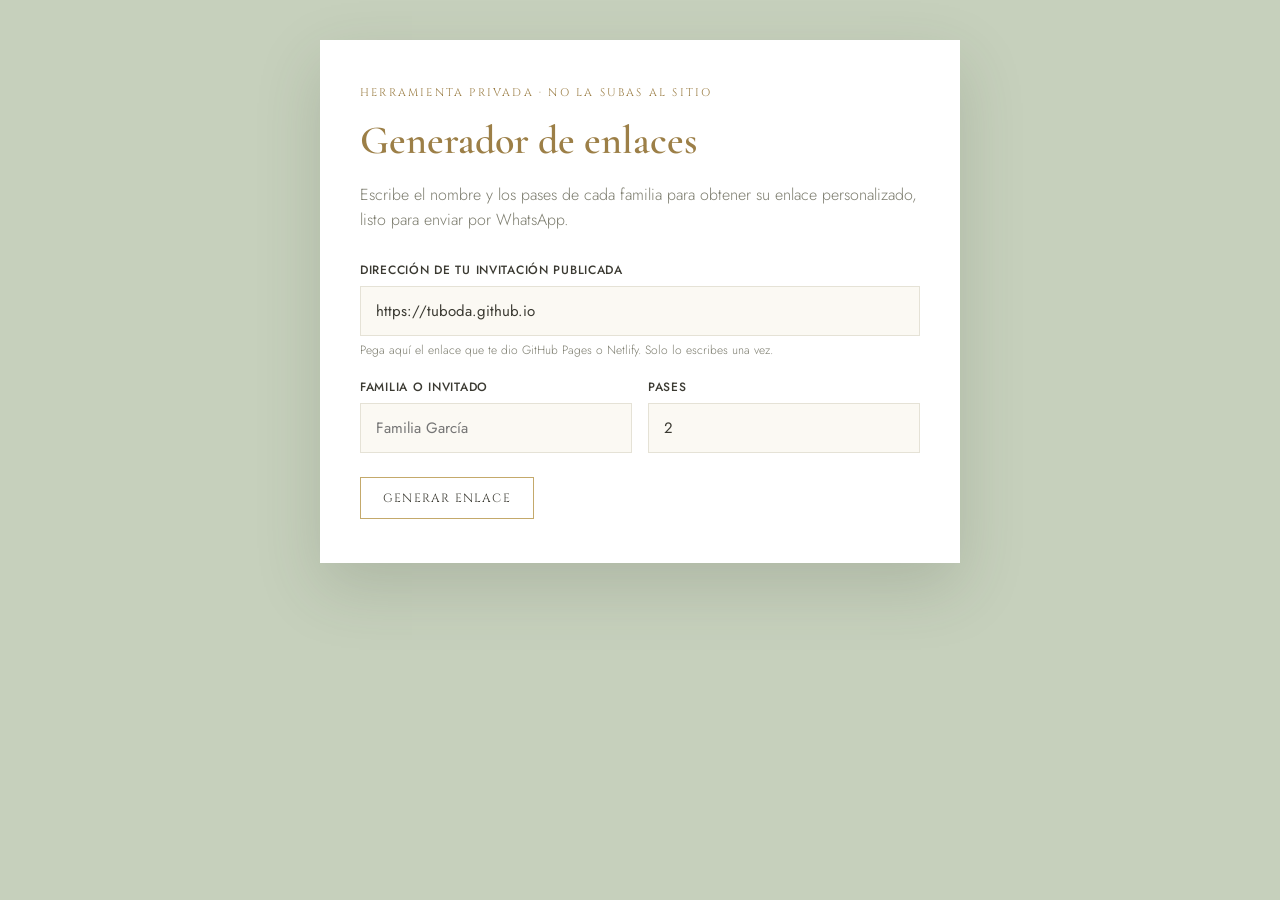
==== generador.html @ 6ca86269 "Add files via upload" ====
<!DOCTYPE html>
<html lang="es">
<head>
<meta charset="UTF-8">
<meta name="viewport" content="width=device-width, initial-scale=1.0">
<title>Generador de enlaces · Invitación</title>
<link rel="preconnect" href="https://fonts.googleapis.com">
<link rel="preconnect" href="https://fonts.gstatic.com" crossorigin>
<link href="https://fonts.googleapis.com/css2?family=Cormorant+Garamond:wght@500;600&family=Cinzel:wght@500&family=Jost:wght@300;400;500&display=swap" rel="stylesheet">
<link rel="stylesheet" href="generador.css">
</head>
<body>
<div class="wrap">
  <div class="eyebrow">Herramienta privada · no la subas al sitio</div>
  <h1>Generador de enlaces</h1>
  <p class="intro">Escribe el nombre y los pases de cada familia para obtener su
    enlace personalizado, listo para enviar por WhatsApp.</p>

  <label for="base">Dirección de tu invitación publicada</label>
  <input id="base" placeholder="https://tuboda.github.io" value="https://tuboda.github.io">
  <div class="hint">Pega aquí el enlace que te dio GitHub Pages o Netlify. Solo lo escribes una vez.</div>

  <div class="row">
    <div>
      <label for="fam">Familia o invitado</label>
      <input id="fam" placeholder="Familia García">
    </div>
    <div>
      <label for="pases">Pases</label>
      <input id="pases" type="number" min="1" placeholder="4" value="2">
    </div>
  </div>

  <div style="margin-top:24px">
    <button onclick="gen()">Generar enlace</button>
  </div>

  <div class="out" id="out">
    <div class="link" id="link"></div>
    <div class="btns">
      <button onclick="copiar()">Copiar enlace</button>
      <button class="wa" id="waShare">Compartir por WhatsApp</button>
    </div>
    <div class="toast" id="toast"></div>
  </div>
</div>

<script>
  function limpiarBase(b){ return b.trim().replace(/\/+$/,''); } // quita / final
  function gen(){
    const base = limpiarBase(document.getElementById('base').value);
    const fam  = document.getElementById('fam').value.trim();
    const pas  = document.getElementById('pases').value.trim();
    if(!base || !fam){ alert('Escribe la dirección del sitio y el nombre de la familia.'); return; }
    const q = new URLSearchParams();
    q.set('para', fam);
    if(pas) q.set('pases', pas);
    const url = base + '/?' + q.toString();
    document.getElementById('link').textContent = url;
    document.getElementById('out').classList.add('show');
    document.getElementById('toast').textContent = '';
    // botón de compartir por WhatsApp con mensaje ya armado
    const msg = 'Hola ' + fam + ', con mucho gusto los invitamos a nuestra boda. '
      + 'Aquí su invitación: ' + url;
    document.getElementById('waShare').onclick = ()=>
      window.open('https://wa.me/?text=' + encodeURIComponent(msg), '_blank');
  }
  function copiar(){
    const url = document.getElementById('link').textContent;
    navigator.clipboard.writeText(url).then(()=>{
      document.getElementById('toast').textContent = '✓ Enlace copiado';
      setTimeout(()=>document.getElementById('toast').textContent='',2500);
    });
  }
</script>
</body>
</html>
---- generador.css ----
:root{--sage:#c6d0bc;--gold:#9c7f47;--gold-l:#c4a96b;--ink:#3b3a32;--cream:#fbf9f3;
    --sage-soft:#e7eddf;--muted:#7c7c6e;--line:#e5e2d6;--card:#fff}
  *{margin:0;padding:0;box-sizing:border-box}
  body{font-family:'Jost',sans-serif;background:var(--sage);color:var(--ink);
    min-height:100vh;padding:40px 18px;line-height:1.6}
  .wrap{max-width:640px;margin:0 auto;background:var(--card);padding:44px 40px;
    box-shadow:0 24px 60px rgba(60,70,55,.18)}
  h1{font-family:'Cormorant Garamond',serif;font-size:40px;color:var(--gold);font-weight:600}
  .eyebrow{font-family:'Cinzel',serif;font-size:11px;letter-spacing:.2em;text-transform:uppercase;
    color:var(--gold);margin-bottom:6px}
  p.intro{color:var(--muted);font-weight:300;margin:10px 0 28px}
  label{display:block;font-size:12px;letter-spacing:.06em;text-transform:uppercase;
    color:var(--ink);margin:18px 0 6px;font-weight:500}
  input{width:100%;padding:13px 15px;border:1px solid var(--line);background:var(--cream);
    font-family:'Jost',sans-serif;font-size:15px;color:var(--ink)}
  input:focus{outline:none;border-color:var(--gold-l);background:#fff}
  .hint{font-size:12px;color:var(--muted);margin-top:5px;font-weight:300}
  .row{display:flex;gap:16px}.row>div{flex:1}
  .out{margin-top:26px;background:var(--sage-soft);border-left:3px solid var(--gold-l);
    padding:18px 20px;display:none}
  .out.show{display:block}
  .out .link{font-size:14px;word-break:break-all;color:var(--ink);margin-bottom:14px;
    background:#fff;padding:12px 14px;border:1px solid var(--line)}
  .btns{display:flex;gap:10px;flex-wrap:wrap}
  button{font-family:'Cinzel',serif;font-size:12px;letter-spacing:.1em;text-transform:uppercase;
    padding:12px 22px;border:1px solid var(--gold-l);background:var(--card);color:var(--ink);
    cursor:pointer;transition:.25s}
  button:hover{background:var(--gold);color:#fff;border-color:var(--gold)}
  button.wa{background:var(--gold);color:#fff;border-color:var(--gold)}
  button.wa:hover{background:var(--ink);border-color:var(--ink)}
  .toast{font-size:13px;color:var(--gold);margin-top:10px;min-height:18px;font-weight:500}
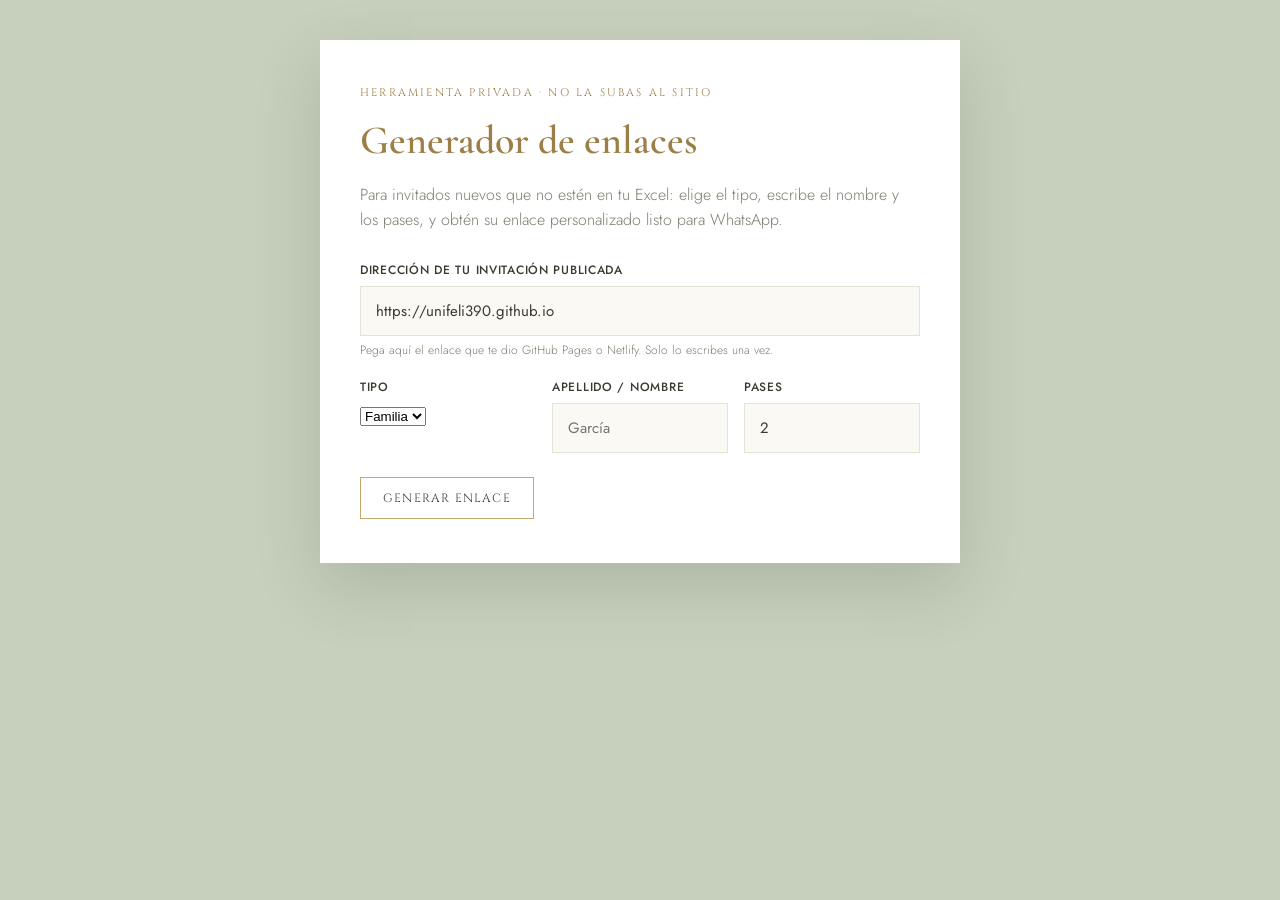
==== commit 4148b79f: "detalles finales invite" ====
--- a/generador.html
+++ b/generador.html
@@ -1,77 +1,115 @@
-<!DOCTYPE html>
-<html lang="es">
-<head>
-<meta charset="UTF-8">
-<meta name="viewport" content="width=device-width, initial-scale=1.0">
-<title>Generador de enlaces · Invitación</title>
-<link rel="preconnect" href="https://fonts.googleapis.com">
-<link rel="preconnect" href="https://fonts.gstatic.com" crossorigin>
-<link href="https://fonts.googleapis.com/css2?family=Cormorant+Garamond:wght@500;600&family=Cinzel:wght@500&family=Jost:wght@300;400;500&display=swap" rel="stylesheet">
-<link rel="stylesheet" href="generador.css">
-</head>
-<body>
-<div class="wrap">
-  <div class="eyebrow">Herramienta privada · no la subas al sitio</div>
-  <h1>Generador de enlaces</h1>
-  <p class="intro">Escribe el nombre y los pases de cada familia para obtener su
-    enlace personalizado, listo para enviar por WhatsApp.</p>
-
-  <label for="base">Dirección de tu invitación publicada</label>
-  <input id="base" placeholder="https://tuboda.github.io" value="https://tuboda.github.io">
-  <div class="hint">Pega aquí el enlace que te dio GitHub Pages o Netlify. Solo lo escribes una vez.</div>
-
-  <div class="row">
-    <div>
-      <label for="fam">Familia o invitado</label>
-      <input id="fam" placeholder="Familia García">
-    </div>
-    <div>
-      <label for="pases">Pases</label>
-      <input id="pases" type="number" min="1" placeholder="4" value="2">
-    </div>
-  </div>
-
-  <div style="margin-top:24px">
-    <button onclick="gen()">Generar enlace</button>
-  </div>
-
-  <div class="out" id="out">
-    <div class="link" id="link"></div>
-    <div class="btns">
-      <button onclick="copiar()">Copiar enlace</button>
-      <button class="wa" id="waShare">Compartir por WhatsApp</button>
-    </div>
-    <div class="toast" id="toast"></div>
-  </div>
-</div>
-
-<script>
-  function limpiarBase(b){ return b.trim().replace(/\/+$/,''); } // quita / final
-  function gen(){
-    const base = limpiarBase(document.getElementById('base').value);
-    const fam  = document.getElementById('fam').value.trim();
-    const pas  = document.getElementById('pases').value.trim();
-    if(!base || !fam){ alert('Escribe la dirección del sitio y el nombre de la familia.'); return; }
-    const q = new URLSearchParams();
-    q.set('para', fam);
-    if(pas) q.set('pases', pas);
-    const url = base + '/?' + q.toString();
-    document.getElementById('link').textContent = url;
-    document.getElementById('out').classList.add('show');
-    document.getElementById('toast').textContent = '';
-    // botón de compartir por WhatsApp con mensaje ya armado
-    const msg = 'Hola ' + fam + ', con mucho gusto los invitamos a nuestra boda. '
-      + 'Aquí su invitación: ' + url;
-    document.getElementById('waShare').onclick = ()=>
-      window.open('https://wa.me/?text=' + encodeURIComponent(msg), '_blank');
-  }
-  function copiar(){
-    const url = document.getElementById('link').textContent;
-    navigator.clipboard.writeText(url).then(()=>{
-      document.getElementById('toast').textContent = '✓ Enlace copiado';
-      setTimeout(()=>document.getElementById('toast').textContent='',2500);
-    });
-  }
-</script>
-</body>
+<!DOCTYPE html>
+<html lang="es">
+<head>
+<meta charset="UTF-8">
+<meta name="viewport" content="width=device-width, initial-scale=1.0">
+<title>Generador de enlaces · Invitación</title>
+<link rel="preconnect" href="https://fonts.googleapis.com">
+<link rel="preconnect" href="https://fonts.gstatic.com" crossorigin>
+<link href="https://fonts.googleapis.com/css2?family=Cormorant+Garamond:wght@500;600&family=Cinzel:wght@500&family=Jost:wght@300;400;500&display=swap" rel="stylesheet">
+<link rel="stylesheet" href="generador.css">
+</head>
+<body>
+<div class="wrap">
+  <div class="eyebrow">Herramienta privada · no la subas al sitio</div>
+  <h1>Generador de enlaces</h1>
+  <p class="intro">Para invitados nuevos que no estén en tu Excel: elige el tipo,
+    escribe el nombre y los pases, y obtén su enlace personalizado listo para WhatsApp.</p>
+
+  <label for="base">Dirección de tu invitación publicada</label>
+  <input id="base" placeholder="https://tuboda.github.io" value="https://unifeli390.github.io">
+  <div class="hint">Pega aquí el enlace que te dio GitHub Pages o Netlify. Solo lo escribes una vez.</div>
+
+  <div class="row">
+    <div>
+      <label for="tipo">Tipo</label>
+      <select id="tipo">
+        <option value="F">Familia</option>
+        <option value="A">Amig@</option>
+      </select>
+    </div>
+    <div>
+      <label for="fam">Apellido / nombre</label>
+      <input id="fam" placeholder="García">
+    </div>
+    <div>
+      <label for="pases">Pases</label>
+      <input id="pases" type="number" min="1" placeholder="4" value="2">
+    </div>
+  </div>
+
+  <div style="margin-top:24px">
+    <button onclick="gen()">Generar enlace</button>
+  </div>
+
+  <div class="out" id="out">
+    <div class="link" id="link"></div>
+    <div class="btns">
+      <button onclick="copiar()">Copiar enlace</button>
+      <button class="wa" id="waShare">Compartir por WhatsApp</button>
+    </div>
+    <div class="toast" id="toast"></div>
+  </div>
+</div>
+
+<script>
+  // ⚠️ Debe ser IDÉNTICO al LINK_SECRET de index.html, o los enlaces no funcionarán
+  const LINK_SECRET = 'LF-Boda17Oct2026#';
+  const TIPO_MAP = { F: 'Familia', A: 'Amig@' };
+
+  function fnv1a(str){
+    let h = 0x811c9dc5;
+    const bytes = new TextEncoder().encode(str);
+    for(let i=0;i<bytes.length;i++){
+      h ^= bytes[i];
+      h = Math.imul(h, 0x01000193);
+    }
+    return (h >>> 0).toString(16).padStart(8,'0');
+  }
+  function b64urlEncode(str){
+    const bytes = new TextEncoder().encode(str);
+    let bin = '';
+    bytes.forEach(b => bin += String.fromCharCode(b));
+    return btoa(bin).replace(/\+/g,'-').replace(/\//g,'_').replace(/=+$/,'');
+  }
+  function randNonce(n=3){
+    const abc = 'abcdefghijklmnopqrstuvwxyz0123456789';
+    let s = '';
+    for(let i=0;i<n;i++) s += abc[Math.floor(Math.random()*abc.length)];
+    return s;
+  }
+  function makeToken(code, invitado, cantidad){
+    const payload = code + '|' + invitado + '|' + cantidad + '|' + randNonce();
+    const b64 = b64urlEncode(payload);
+    const checksum = fnv1a(payload + LINK_SECRET).slice(0,6);
+    return b64 + '.' + checksum;
+  }
+
+  function limpiarBase(b){ return b.trim().replace(/\/+$/,''); } // quita / final
+  function gen(){
+    const base = limpiarBase(document.getElementById('base').value);
+    const code = document.getElementById('tipo').value;
+    const fam  = document.getElementById('fam').value.trim();
+    const pas  = document.getElementById('pases').value.trim();
+    if(!base || !fam){ alert('Escribe la dirección del sitio y el nombre.'); return; }
+    const token = makeToken(code, fam, pas || '1');
+    const url = base + '/?i=' + token;
+    document.getElementById('link').textContent = url;
+    document.getElementById('out').classList.add('show');
+    document.getElementById('toast').textContent = '';
+    const etiqueta = TIPO_MAP[code] + ' ' + fam;
+    const msg = 'Hola ' + etiqueta + ', con mucho gusto los invitamos a nuestra boda. '
+      + 'Aquí su invitación: ' + url;
+    document.getElementById('waShare').onclick = ()=>
+      window.open('https://wa.me/?text=' + encodeURIComponent(msg), '_blank');
+  }
+  function copiar(){
+    const url = document.getElementById('link').textContent;
+    navigator.clipboard.writeText(url).then(()=>{
+      document.getElementById('toast').textContent = '✓ Enlace copiado';
+      setTimeout(()=>document.getElementById('toast').textContent='',2500);
+    });
+  }
+</script>
+</body>
 </html>
--- a/generador.css
+++ b/generador.css
@@ -1,31 +1,31 @@
-:root{--sage:#c6d0bc;--gold:#9c7f47;--gold-l:#c4a96b;--ink:#3b3a32;--cream:#fbf9f3;
-    --sage-soft:#e7eddf;--muted:#7c7c6e;--line:#e5e2d6;--card:#fff}
-  *{margin:0;padding:0;box-sizing:border-box}
-  body{font-family:'Jost',sans-serif;background:var(--sage);color:var(--ink);
-    min-height:100vh;padding:40px 18px;line-height:1.6}
-  .wrap{max-width:640px;margin:0 auto;background:var(--card);padding:44px 40px;
-    box-shadow:0 24px 60px rgba(60,70,55,.18)}
-  h1{font-family:'Cormorant Garamond',serif;font-size:40px;color:var(--gold);font-weight:600}
-  .eyebrow{font-family:'Cinzel',serif;font-size:11px;letter-spacing:.2em;text-transform:uppercase;
-    color:var(--gold);margin-bottom:6px}
-  p.intro{color:var(--muted);font-weight:300;margin:10px 0 28px}
-  label{display:block;font-size:12px;letter-spacing:.06em;text-transform:uppercase;
-    color:var(--ink);margin:18px 0 6px;font-weight:500}
-  input{width:100%;padding:13px 15px;border:1px solid var(--line);background:var(--cream);
-    font-family:'Jost',sans-serif;font-size:15px;color:var(--ink)}
-  input:focus{outline:none;border-color:var(--gold-l);background:#fff}
-  .hint{font-size:12px;color:var(--muted);margin-top:5px;font-weight:300}
-  .row{display:flex;gap:16px}.row>div{flex:1}
-  .out{margin-top:26px;background:var(--sage-soft);border-left:3px solid var(--gold-l);
-    padding:18px 20px;display:none}
-  .out.show{display:block}
-  .out .link{font-size:14px;word-break:break-all;color:var(--ink);margin-bottom:14px;
-    background:#fff;padding:12px 14px;border:1px solid var(--line)}
-  .btns{display:flex;gap:10px;flex-wrap:wrap}
-  button{font-family:'Cinzel',serif;font-size:12px;letter-spacing:.1em;text-transform:uppercase;
-    padding:12px 22px;border:1px solid var(--gold-l);background:var(--card);color:var(--ink);
-    cursor:pointer;transition:.25s}
-  button:hover{background:var(--gold);color:#fff;border-color:var(--gold)}
-  button.wa{background:var(--gold);color:#fff;border-color:var(--gold)}
-  button.wa:hover{background:var(--ink);border-color:var(--ink)}
+:root{--sage:#c6d0bc;--gold:#9c7f47;--gold-l:#c4a96b;--ink:#3b3a32;--cream:#fbf9f3;
+    --sage-soft:#e7eddf;--muted:#7c7c6e;--line:#e5e2d6;--card:#fff}
+  *{margin:0;padding:0;box-sizing:border-box}
+  body{font-family:'Jost',sans-serif;background:var(--sage);color:var(--ink);
+    min-height:100vh;padding:40px 18px;line-height:1.6}
+  .wrap{max-width:640px;margin:0 auto;background:var(--card);padding:44px 40px;
+    box-shadow:0 24px 60px rgba(60,70,55,.18)}
+  h1{font-family:'Cormorant Garamond',serif;font-size:40px;color:var(--gold);font-weight:600}
+  .eyebrow{font-family:'Cinzel',serif;font-size:11px;letter-spacing:.2em;text-transform:uppercase;
+    color:var(--gold);margin-bottom:6px}
+  p.intro{color:var(--muted);font-weight:300;margin:10px 0 28px}
+  label{display:block;font-size:12px;letter-spacing:.06em;text-transform:uppercase;
+    color:var(--ink);margin:18px 0 6px;font-weight:500}
+  input{width:100%;padding:13px 15px;border:1px solid var(--line);background:var(--cream);
+    font-family:'Jost',sans-serif;font-size:15px;color:var(--ink)}
+  input:focus{outline:none;border-color:var(--gold-l);background:#fff}
+  .hint{font-size:12px;color:var(--muted);margin-top:5px;font-weight:300}
+  .row{display:flex;gap:16px}.row>div{flex:1}
+  .out{margin-top:26px;background:var(--sage-soft);border-left:3px solid var(--gold-l);
+    padding:18px 20px;display:none}
+  .out.show{display:block}
+  .out .link{font-size:14px;word-break:break-all;color:var(--ink);margin-bottom:14px;
+    background:#fff;padding:12px 14px;border:1px solid var(--line)}
+  .btns{display:flex;gap:10px;flex-wrap:wrap}
+  button{font-family:'Cinzel',serif;font-size:12px;letter-spacing:.1em;text-transform:uppercase;
+    padding:12px 22px;border:1px solid var(--gold-l);background:var(--card);color:var(--ink);
+    cursor:pointer;transition:.25s}
+  button:hover{background:var(--gold);color:#fff;border-color:var(--gold)}
+  button.wa{background:var(--gold);color:#fff;border-color:var(--gold)}
+  button.wa:hover{background:var(--ink);border-color:var(--ink)}
   .toast{font-size:13px;color:var(--gold);margin-top:10px;min-height:18px;font-weight:500}
